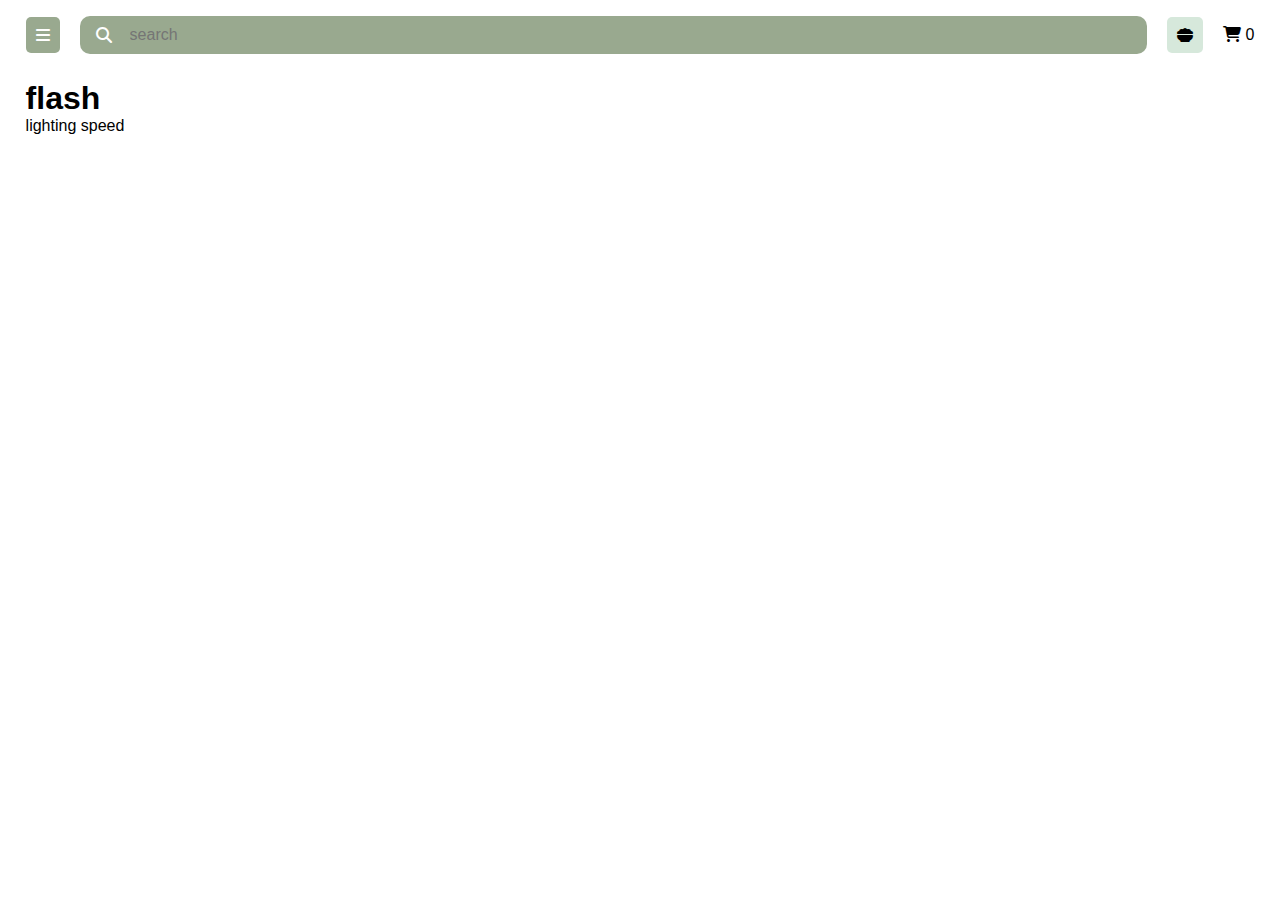
==== website/front(cart).html @ 8ad41012 "Add files via upload" ====
<!DOCTYPE html>
<html lang="en">
    <head>
    <meta charset="UTF-8" />
    <meta name="viewport" content="width=device-width, initial-scale=1.0" />
    <title>Quick Bite Fast Food By Code Info</title>
    <link rel="stylesheet" href="eg.css" />
        <!-- font awesome icons cdn link -->
        <link
        rel="stylesheet"
        href="https://cdnjs.cloudflare.com/ajax/libs/font-awesome/6.4.2/css/all.min.css"
        />
    </head>
    <body>
        <header class="header"> <nav class="header--menu">
            <div class="burger--icon">
            <i class="fa-solid fa-bars"></i>
            </div>

        <div class="search--box">
        <i class="fa-solid fa-magnifying-glass"></i>
        <input type="text" placeholder="search"/>
        </div>
        <div class="menu--icons">
            <i class ="fa-solid fa-bowl-food"></i>
        </div>
            <div class="cart--icons">
            <i class="fa-solid fa-cart-shopping"></i>
            <span>0</span>
            </div>
        </div>
            
            </nav>
        </nav>
        </header>
        <!-- cover section -->
<section class="cover">
    <div class="cover-overlay">
        <h1>flash</h1>
        <span class="slogan">lighting speed
        </span>
    </div>
</section>


    </body>
    </html>
---- website/eg.css ----
:root {
    --primary-color: #99a98f;
    --decent-color: #d6e8db;
    --accent-color: #fff;
    --secondary-color: rgb(9, 189, 9);
    --font-family: 'Poppins', sans-serif;
    --text-color: gray;
}

* {
    margin: 0;
    padding: 0;
    border: none;
    outline: none;
    text-decoration: none;
    box-sizing: border-box;
    font-family: var(--font-family);
}

body {
    background: #fff;
    padding: 0 2%;
}

.header {
    padding: 1rem 0;
}

.header--menu {
    display: flex;
    justify-content: space-between;
    align-items: center;
    gap: 20px;
}

.burger--icon i {
    padding: 10px;
    background-color: var(--primary-color);
    color: var(--accent-color);
    border-radius: 5px;
    cursor: pointer;
}

.search--box {
    background-color: var(--primary-color);
    border-radius: 10px;
    flex: 1;
    display: flex;
    align-items: center;
    padding: 0 1rem;
}

.search--box i {
    color: var(--accent-color);
    font-size: 1rem;
    margin-right: 0.5rem;
}

.search--box input {
    background: transparent;
    padding: 10px;
    width: 100%;
    border: none;
    color: var(--accent-color);
    font-size: 1rem;
}

.menu--icons {
    display: flex;
    align-items: center;
    gap: 10px;
    padding: 10px;
    border-radius: 5px;
    cursor: pointer;
    background: var(--decent-color);
}

.menu--icons:hover {
    background: var(--primary-color);
}
fa-cart-shopping {
    background: transparent !important;
        border: 1px solid var(--primary-color);
        color: var(--primary-color);
    }
        .cart--icon {   
        position: relative;
        }
        .cart--icon span{
            background: var(--secondary-color);
            color: var(--accent-color);
            border-radius: 50%;    
            width: 15px;
            height: 15px;
            font-size: 9px;
            display: flex;
            align-items: center;
            justify-content: center;
            font-weight: 600;
            position: absolute;
            right: -5px;
            top: -5px;
        }
        .cover {
            background-image: url('./image/cover.jpg');
            background-size: cover;
            height: 25vh;
            background-position: center;
            border-radius: 10px;
            margin-top: 10px;
        } 
    .cover--overlay{
            
        background:rgba(0, 0, 0, 0.6);
        height: 100%;
        color: var(--accent-color);
        display: flex;
        align-items: center;
        flex-direction: column;        
        justify-content: center;
        border-radius: 10px;
        }
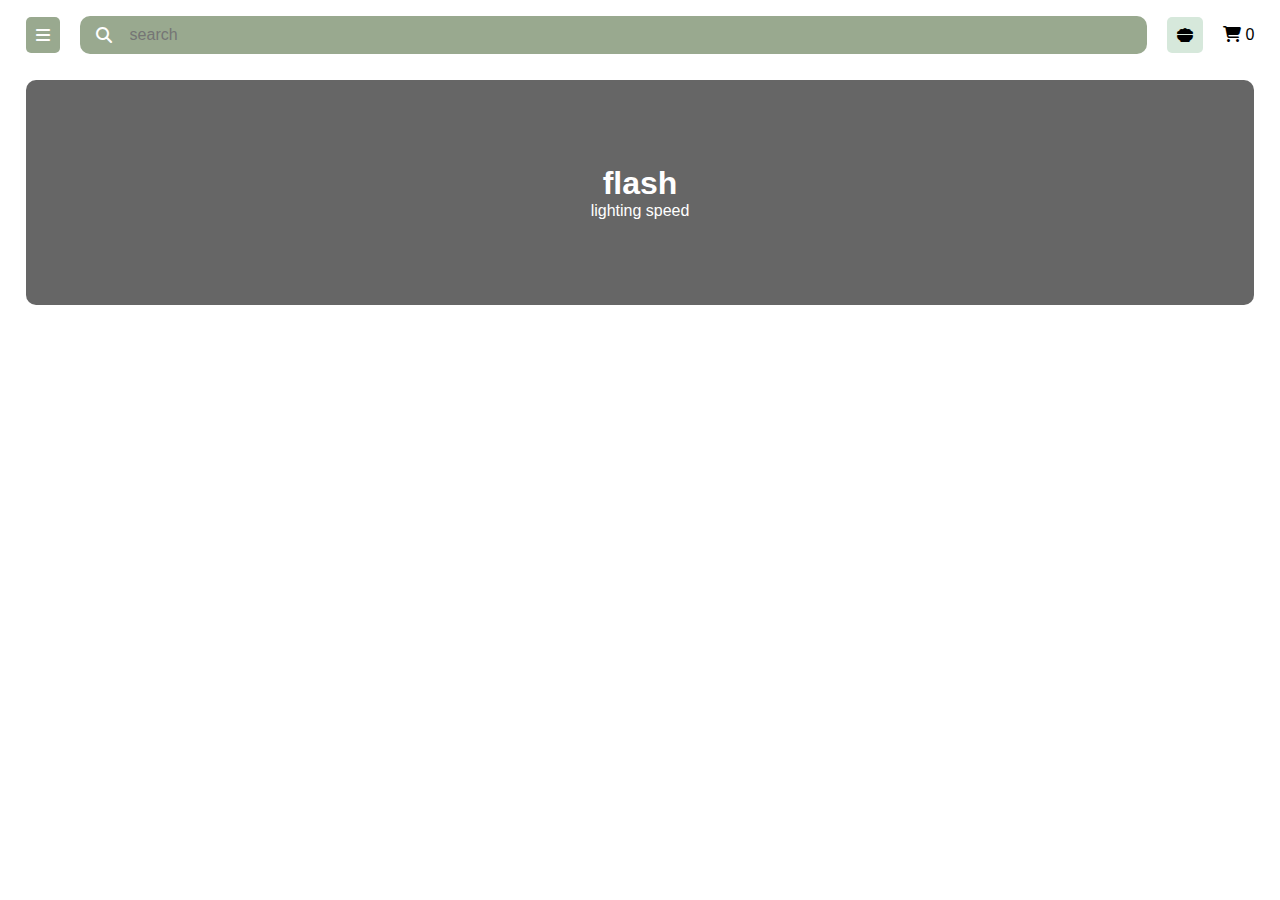
==== commit 71a97488: "Add files via upload" ====
--- a/website/front(cart).html
+++ b/website/front(cart).html
@@ -35,7 +35,7 @@
         </header>
         <!-- cover section -->
 <section class="cover">
-    <div class="cover-overlay">
+    <div class="cover--overlay">
         <h1>flash</h1>
         <span class="slogan">lighting speed
         </span>
--- a/website/eg.css
+++ b/website/eg.css
@@ -83,10 +83,10 @@
         border: 1px solid var(--primary-color);
         color: var(--primary-color);
     }
-        .cart--icon {   
+        .cart-icon {   
         position: relative;
         }
-        .cart--icon span{
+        .cart-icon span{
             background: var(--secondary-color);
             color: var(--accent-color);
             border-radius: 50%;    
@@ -120,5 +120,8 @@
         justify-content: center;
         border-radius: 10px;
         }
+
+
+        
            
            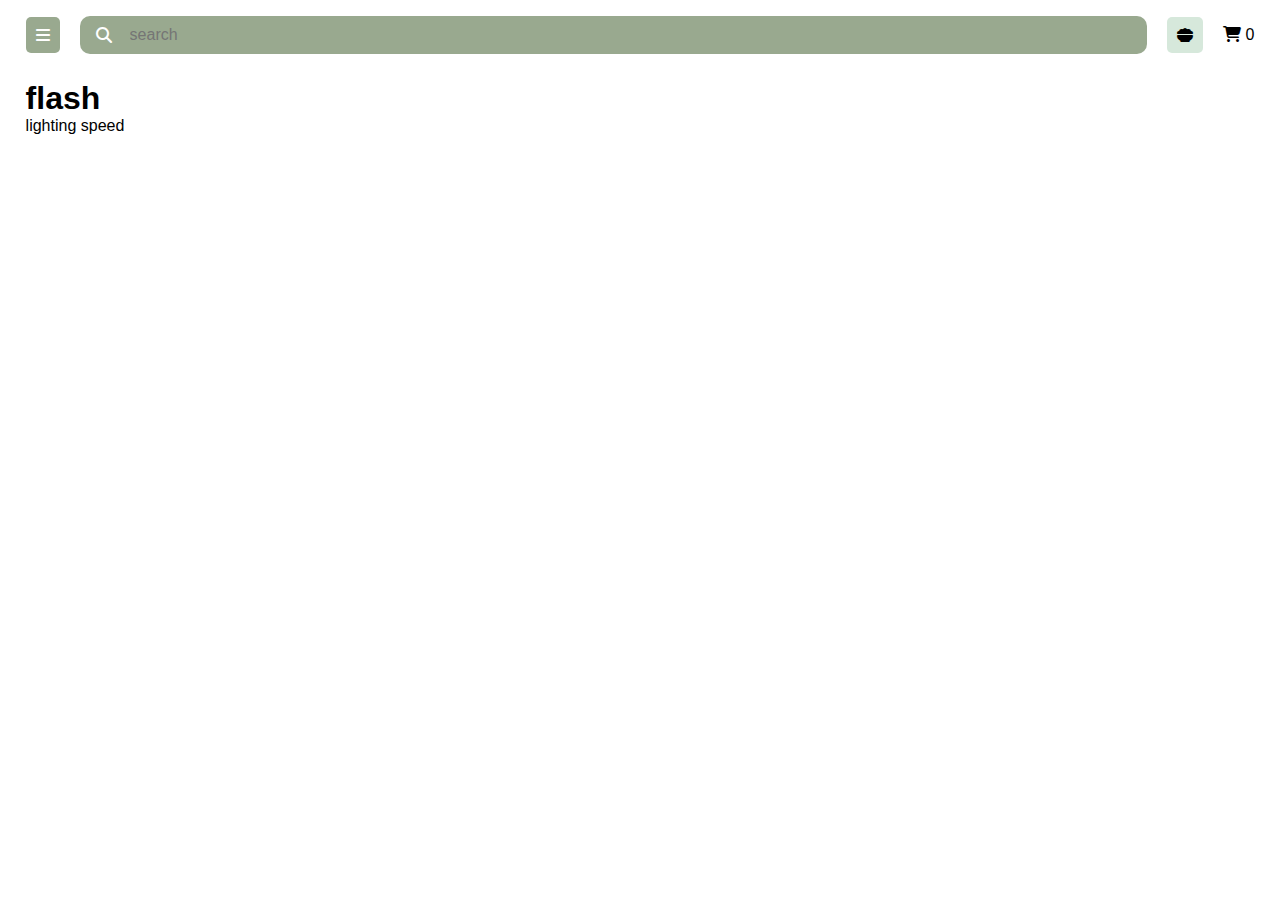
==== commit 9ce32297: "Add files via upload" ====
--- a/website/front(cart).html
+++ b/website/front(cart).html
@@ -35,7 +35,7 @@
         </header>
         <!-- cover section -->
 <section class="cover">
-    <div class="cover--overlay">
+    <div class="cover-overlay">
         <h1>flash</h1>
         <span class="slogan">lighting speed
         </span>
--- a/website/eg.css
+++ b/website/eg.css
@@ -83,10 +83,10 @@
         border: 1px solid var(--primary-color);
         color: var(--primary-color);
     }
-        .cart-icon {   
+        .cart--icon {   
         position: relative;
         }
-        .cart-icon span{
+        .cart--icon span{
             background: var(--secondary-color);
             color: var(--accent-color);
             border-radius: 50%;    
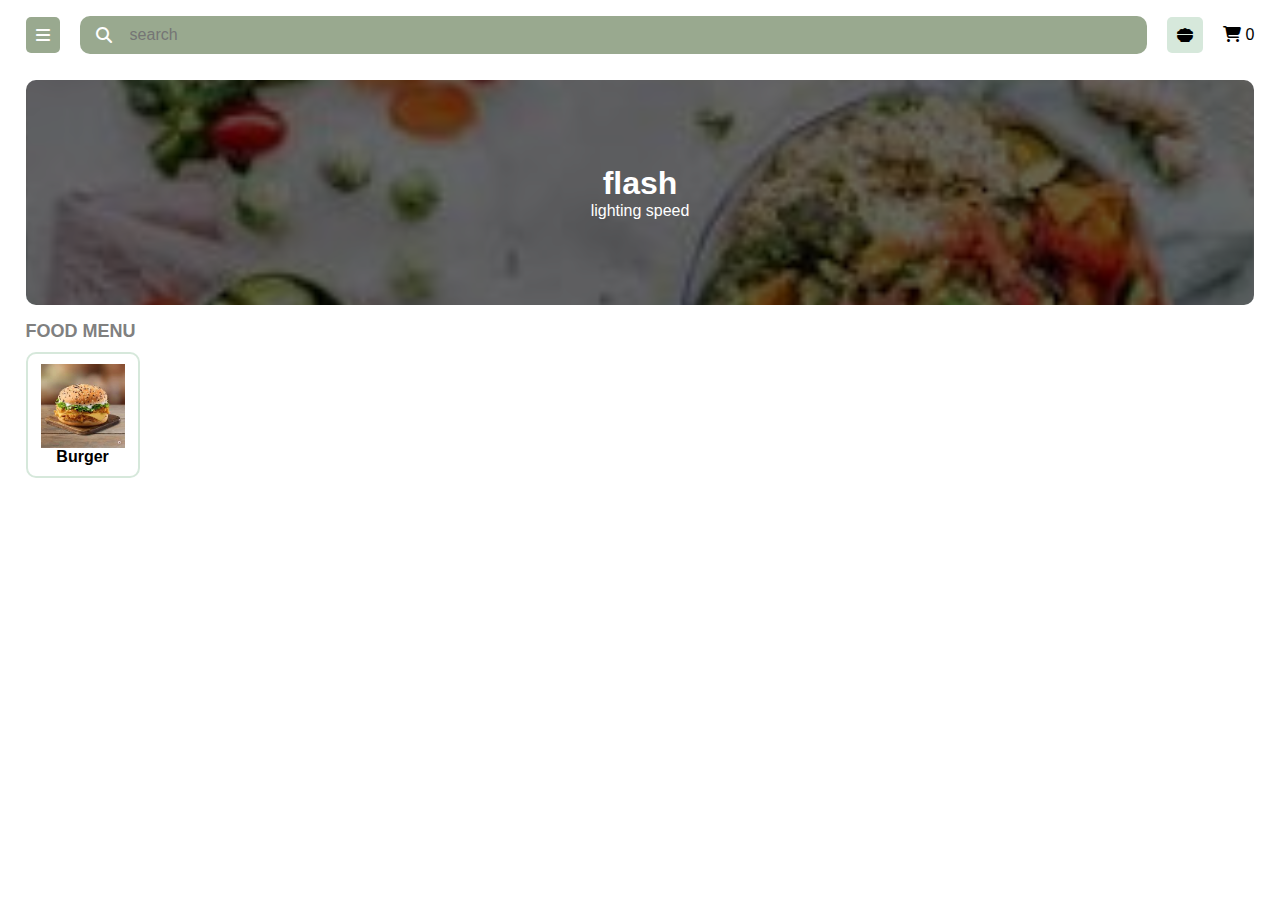
==== commit c46fb6f6: "Add files via upload" ====
--- a/website/front(cart).html
+++ b/website/front(cart).html
@@ -4,7 +4,7 @@
     <meta charset="UTF-8" />
     <meta name="viewport" content="width=device-width, initial-scale=1.0" />
     <title>Quick Bite Fast Food By Code Info</title>
-    <link rel="stylesheet" href="eg.css" />
+    <link rel="stylesheet" href="cart.css" />
         <!-- font awesome icons cdn link -->
         <link
         rel="stylesheet"
@@ -41,7 +41,15 @@
         </span>
     </div>
 </section>
-
+<main>
+    <h2 class="section-heading">food menu</h2>
+    <div class="menu--list">
+        <div class="menu--item">
+            <img src="[data-uri]"alt="" />
+        <h4>Burger</h4>
+        </div> 
+    </div>
+</main>
 
     </body>
     </html>--- a/website/cart.css
+++ b/website/cart.css
@@ -0,0 +1,151 @@
+:root {
+    --primary-color: #99a98f;
+    --decent-color: #d6e8db;
+    --accent-color: #fff;
+    --secondary-color: rgb(9, 189, 9);
+    --font-family: 'Poppins', sans-serif;
+    --text-color: gray;
+}
+
+* {
+    margin: 0;
+    padding: 0;
+    border: none;
+    outline: none;
+    text-decoration: none;
+    box-sizing: border-box;
+    font-family: var(--font-family);
+}
+
+body {
+    background: #fff;
+    padding: 0 2%;
+}
+
+.header {
+    padding: 1rem 0;
+}
+
+.header--menu {
+    display: flex;
+    justify-content: space-between;
+    align-items: center;
+    gap: 20px;
+}
+
+.burger--icon i {
+    padding: 10px;
+    background-color: var(--primary-color);
+    color: var(--accent-color);
+    border-radius: 5px;
+    cursor: pointer;
+}
+
+.search--box {
+    background-color: var(--primary-color);
+    border-radius: 10px;
+    flex: 1;
+    display: flex;
+    align-items: center;
+    padding: 0 1rem;
+}
+
+.search--box i {
+    color: var(--accent-color);
+    font-size: 1rem;
+    margin-right: 0.5rem;
+}
+
+.search--box input {
+    background: transparent;
+    padding: 10px;
+    width: 100%;
+    border: none;
+    color: var(--accent-color);
+    font-size: 1rem;
+}
+
+.menu--icons {
+    display: flex;
+    align-items: center;
+    gap: 10px;
+    padding: 10px;
+    border-radius: 5px;
+    cursor: pointer;
+    background: var(--decent-color);
+}
+
+.menu--icons:hover {
+    background: var(--primary-color);
+}
+fa-cart-shopping {
+    background: transparent !important;
+        border: 1px solid var(--primary-color);
+        color: var(--primary-color);
+    }
+        .cart--icon {   
+        position: relative;
+        }
+        .cart--icon span{
+            background: var(--secondary-color);
+            color: var(--accent-color);
+            border-radius: 50%;    
+            width: 15px;
+            height: 15px;
+            font-size: 9px;
+            display: flex;
+            align-items: center;
+            justify-content: center;
+            font-weight: 600;
+            position: absolute;
+            right: -5px;
+            top: -5px;
+        }
+        .cover {
+            background-image: url('[data-uri]');
+            background-size: cover;
+            height: 25vh;
+            background-position: center;
+            border-radius: 10px;
+            margin-top: 10px;
+        } 
+    .cover-overlay{
+            
+        background:rgba(0, 0, 0, 0.6);
+        height: 100%;
+        color: var(--accent-color);
+        display: flex;
+        align-items: center;
+        flex-direction: column;        
+        justify-content: center;
+        border-radius: 10px;
+        }
+        .section-heading { 
+            font-size: 18px;
+            text-transform: uppercase;
+            margin: 1rem 0 10px 0;
+            color: var(--text-color);
+            }
+            /* menu list */
+            .menu--list {
+            display: flex;
+            gap: 12px;
+            flex-wrap: wrap;
+            }
+            .menu--item
+            {
+            width: 114px;
+            display: flex;
+            align-items: center;
+            flex-direction: column;   
+            border: 2px solid var(--decent-color);
+            padding: 10px 13px;
+            border-radius: 10px;
+            }
+            .menu--item img{
+                width:100%;
+            }
+
+        
+           
+           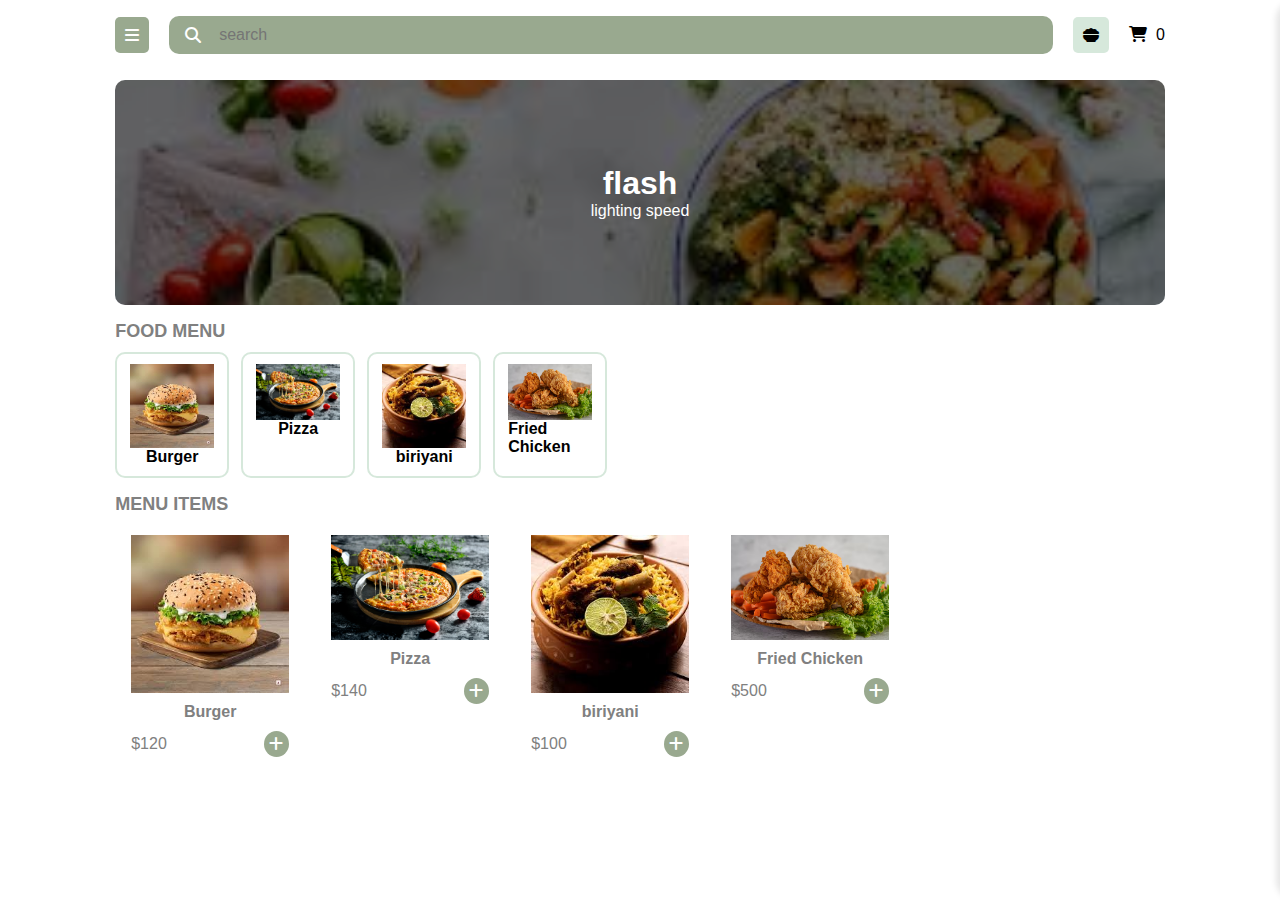
==== commit 3b7f1501: "Add files via upload" ====
--- a/website/front(cart).html
+++ b/website/front(cart).html
@@ -26,6 +26,7 @@
         </div>
             <div class="cart--icons">
             <i class="fa-solid fa-cart-shopping"></i>
+            <input type="button"/>
             <span>0</span>
             </div>
         </div>
@@ -45,11 +46,74 @@
     <h2 class="section-heading">food menu</h2>
     <div class="menu--list">
         <div class="menu--item">
-            <img src="[data-uri]"alt="" />
+            <img src="image.jpg"alt="  " />
         <h4>Burger</h4>
+        </div>
+        <div class="menu--item">
+            <img src="pizza.jpg"alt=" "   />
+        <h4>Pizza</h4>
         </div> 
+        <div class="menu--item">
+            <img src="biriyani.jpg"alt="" />
+        <h4>biriyani</h4>
+        </div> 
+        <div class="menu--item">
+            <img src="kfc.jpg"alt="" />
+        <h4>Fried Chicken</h4>
+        </div>
     </div>
-</main>
-
+    <h2 class="section-heading">Menu Items</h2>
+        <div class="card--list">
+        <div class="card">
+        <img src="image.jpg" alt="" />
+        <h4 class="card--title">Burger</h4>
+        <div class="card--price">
+        <div class="price">$120</div>
+        <i class="fa-solid fa-plus add-to-cart"></i>
+        </div>
+        </div>
+        <div class="card">
+            <img src="pizza.jpg" alt="" />
+            <h4 class="card--title">Pizza</h4>
+            <div class="card--price">
+            <div class="price">$140</div>
+            <i class="fa-solid fa-plus add-to-cart"></i>
+            </div>
+            </div>
+            <div class="card">
+                <img src="biriyani.jpg" alt="" />
+                <h4 class="card--title">biriyani</h4>
+                <div class="card--price">
+                <div class="price">$100</div>
+                <i class="fa-solid fa-plus add-to-cart"></i>
+                </div>
+                </div>
+                <div class="card">
+                    <img src="kfc.jpg" alt="" />
+                    <h4 class="card--title">Fried Chicken</h4>
+                    <div class="card--price">
+                    <div class="price">$500</div>
+                    <i class="fa-solid fa-plus add-to-cart"></i>
+                    </div>
+                    </div>
+            </div>
+            <div class="sidebar" id="sidebar">
+                <div class="sidebar-close">
+                <i class="fa-solid fa-close"></i>
+                <div class="cart-menu">
+                <h3>My Cart</h3>
+                <div class="cart-tems"> </div>
+                </div>
+                <div class="sidebar--footer">
+                <div class="total--amount">
+                <h5>Total</h5>
+                <div class="cart-total">$0.00</div>
+                </div>
+                <button class="checkout-btn">Checkout</button>
+                </div>
+                </div>
+            </div>
+        </main>
+<script src="./cart.js"></script>
     </body>
     </html>--- a/website/cart.css
+++ b/website/cart.css
@@ -19,7 +19,7 @@
 
 body {
     background: #fff;
-    padding: 0 2%;
+    padding: 0 9%;
 }
 
 .header {
@@ -102,7 +102,7 @@
             top: -5px;
         }
         .cover {
-            background-image: url('[data-uri]');
+            background-image: url('bg.jpg');         
             background-size: cover;
             height: 25vh;
             background-position: center;
@@ -145,7 +145,114 @@
             .menu--item img{
                 width:100%;
             }
-
-        
-           
-           +            .card--list {
+                display: flex;    
+                gap: 10px;
+                flex-wrap: wrap;
+                margin-bottom: 2rem;
+                }
+                .card {
+                width: 190px;
+                display: flex;
+                align-items: center;
+                flex-direction: column;
+                gap: 10px;
+                padding: 10px 1rem;
+                border-radius: 10px;
+                background: var(--accent-color);
+                box-shadow: 0px 10px 15px 3px rgba (0, 0, 0, 0.1);
+                text-align: center;
+                color: var(--text-color);
+                }
+                .card img {
+                width: 100%;
+                }
+                .card--price {
+                display: flex;
+                align-items: center;
+                width: 100%;
+                justify-content: space-between;
+                }
+                .card--price.price {
+                color: var(--primary-color);
+                font-weight: 600;
+                }
+                .add-to-cart{
+                    background: var(--primary-color);
+                    color: var(--accent-color);
+                    border-radius: 50%;
+                    padding: 5px;
+                    cursor: pointer;
+                }
+                .add-to-cart:hover{
+                    color: var(--accent-color);
+                    box-shadow: rgb(0 0 0 / 30%)0px 4px 4px, rgb(231, 236, 236)0px 0px 0px 3px;
+                }
+                .sidebar {
+                    width: 300px;
+                    height: 100%;
+                    position: fixed;
+                    top: 0;
+                    /* right: 0; */
+                    right: -300px;
+                    background-color: var(--accent-color);
+                    box-shadow: -4px 0 6px rgba(0, 0, 0, 0.1);
+                    transition: right 0.3s ease-in-out;
+                    z-index: 1000;
+                    padding: 20px;
+                    border-top-left-radius: 20px;
+                    border-bottom-left-radius: 20px;
+                }
+                .sidebar.open{
+                right: 0;
+                }
+                .sidebar-close{
+                    position: absolute;
+                    left: 20px;
+                    top: 10px;
+                    cursor: pointer;
+                }
+                .cart-tems{
+                    display: flex;
+                    flex-direction: column;
+                    gap: 10px;
+                margin-top: 1rem;
+                }
+                .individual-cart-item{
+                    display: flex;
+                    justify-content: space-between;
+                    padding: 10px 5px ;
+                    border-radius: 5px;
+                    color: var(--text-color);
+                    border: 1px solid var(--decent-color);
+                }
+                .cart-item-price{
+                    color: var(--primary-color);
+                }
+                .sidebar--footer{
+                    position: absolute;
+                    bottom: -450%;
+                    width: 88%
+                }
+                .total--amount{
+                    display: flex;
+                    align-items: center;
+                    justify-content: space-between;
+                    border: 2px solid var(--decent-color);
+                    border-radius:5%;
+                    padding: 15px 120px;
+                }
+                .cart-total{
+                    font-size: 16px;
+                    color: var(--primary-color);
+                    font-weight: 500;
+                }
+                .checkout-btn{
+                    width: 100%;
+                    margin-top: 2rem;
+                    background:var(--secondary-color) ;
+                    color: var(--accent-color);
+                    border-radius: 50px;
+                    cursor: pointer;
+                    padding: 10px 130px;
+                }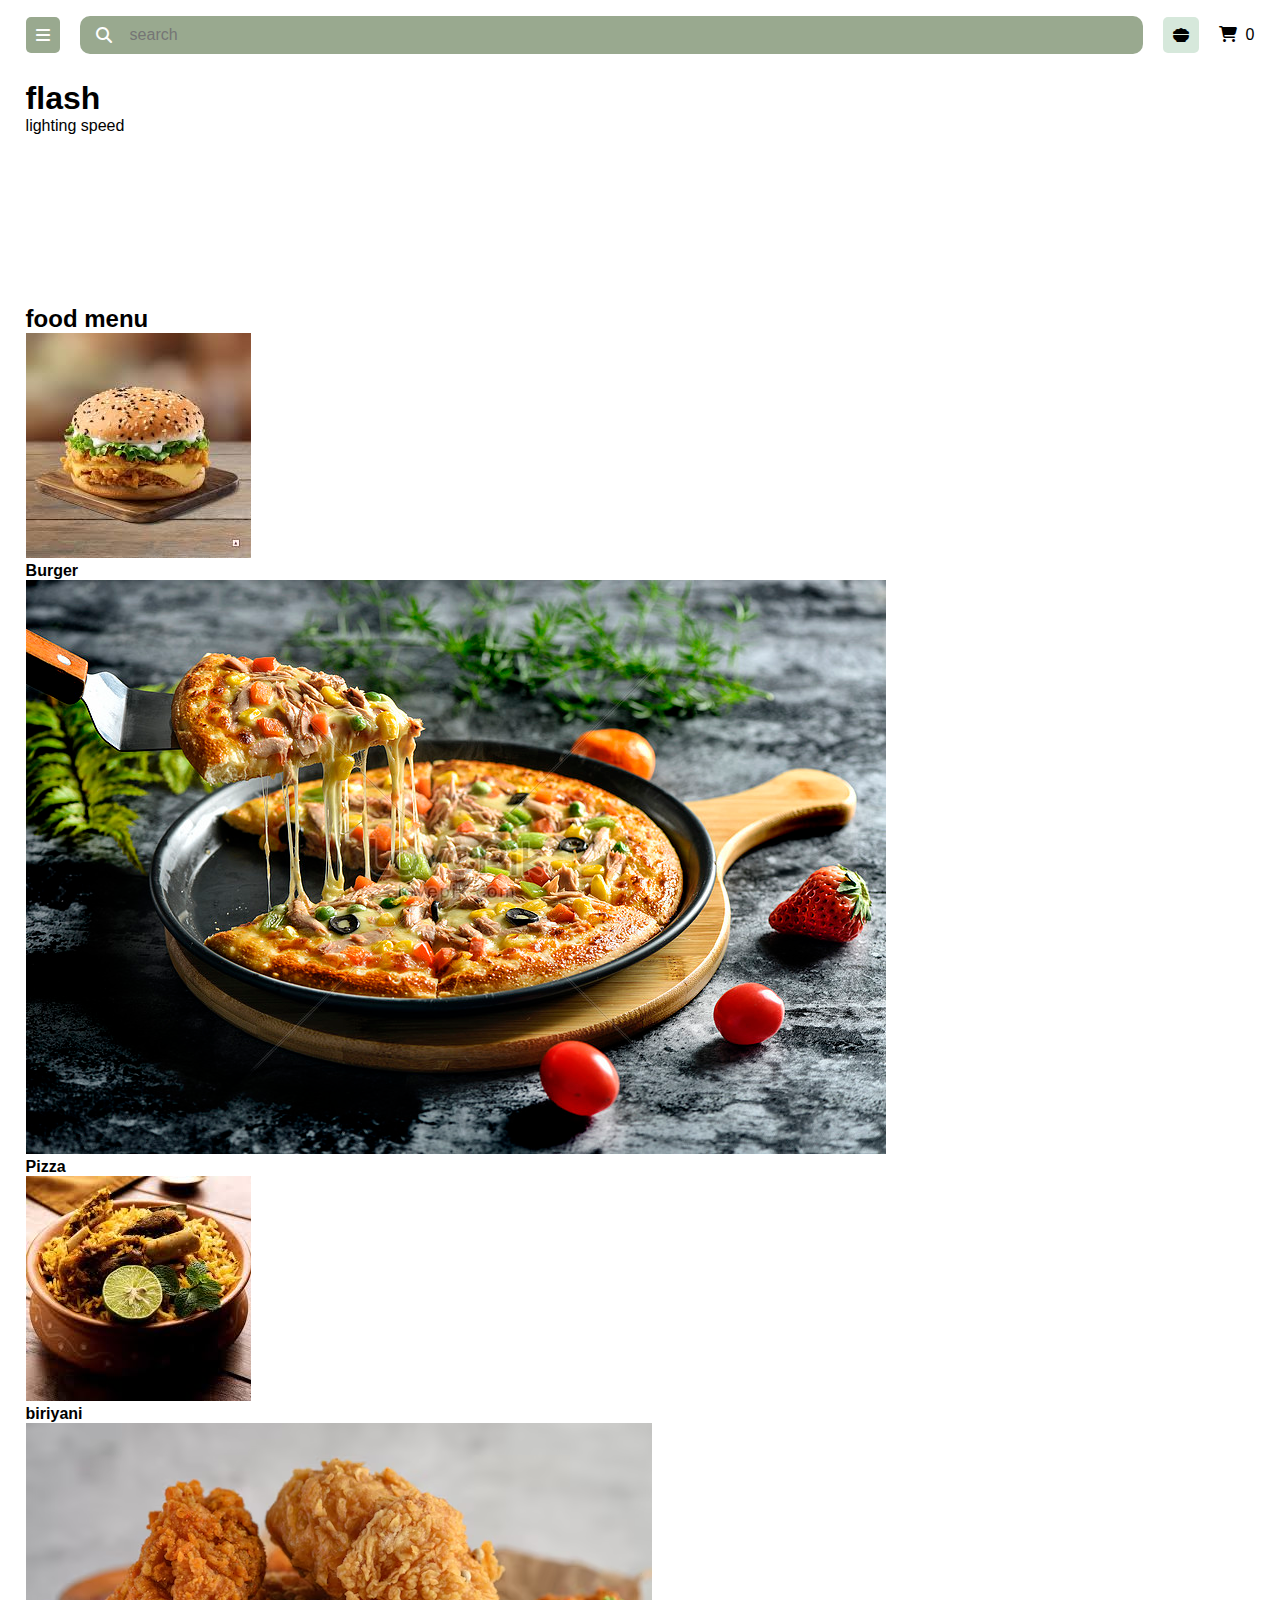
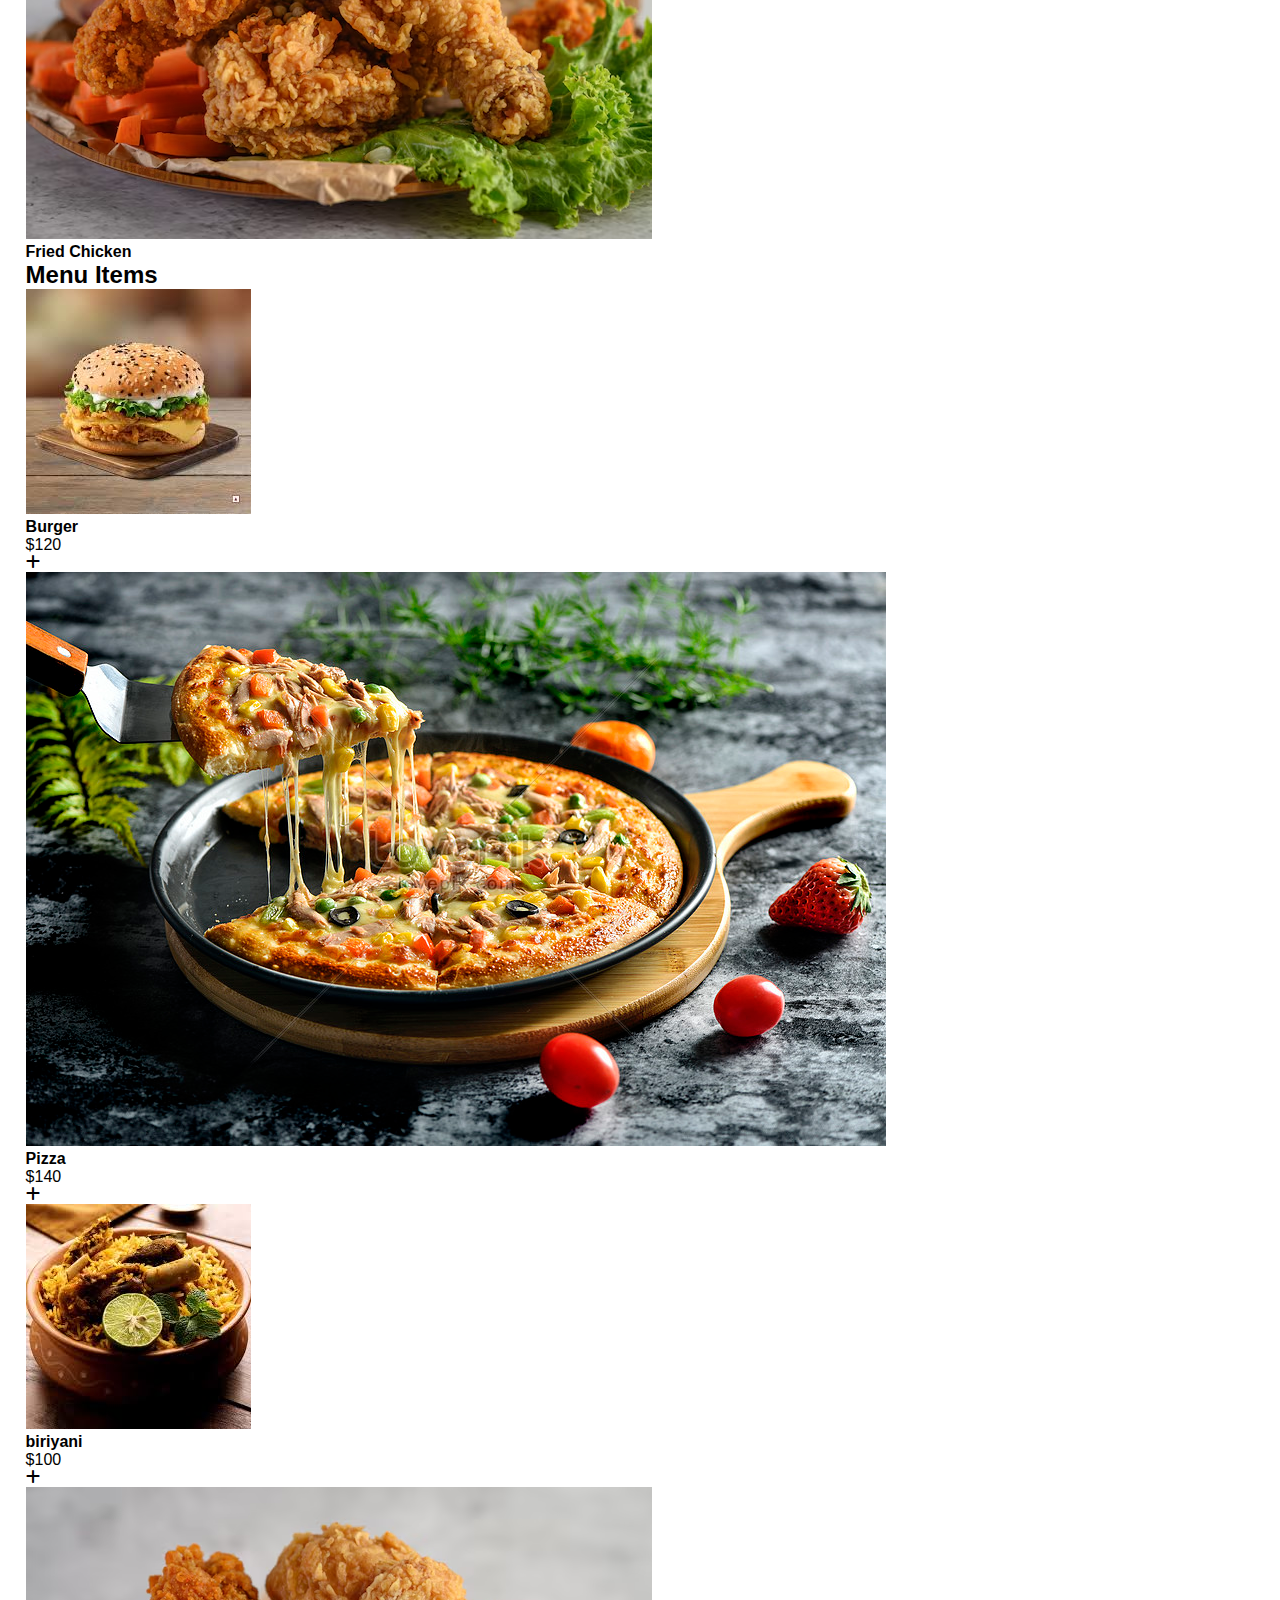
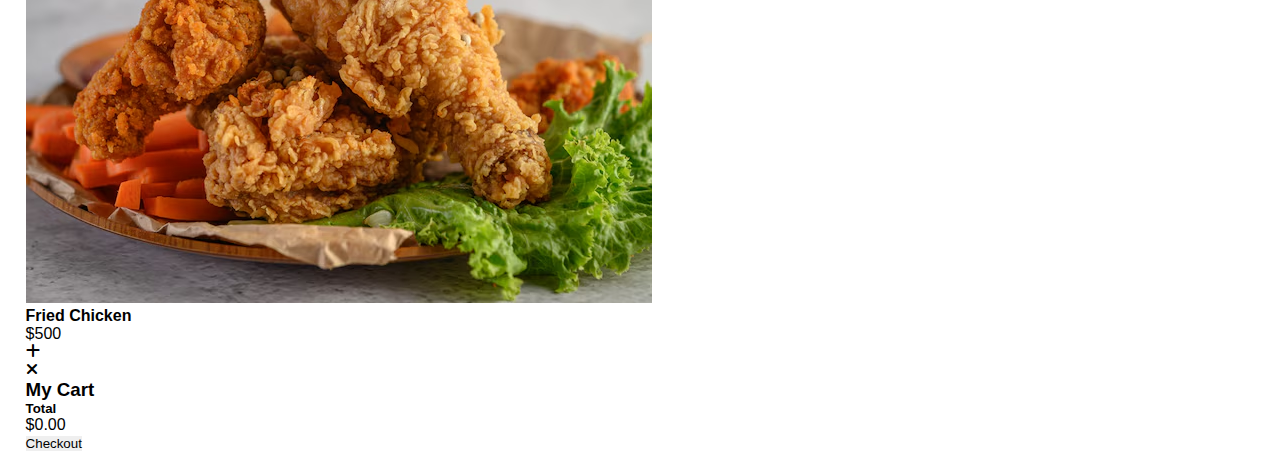
==== commit 538e595c: "Add files via upload" ====
--- a/website/front(cart).html
+++ b/website/front(cart).html
@@ -4,7 +4,7 @@
     <meta charset="UTF-8" />
     <meta name="viewport" content="width=device-width, initial-scale=1.0" />
     <title>Quick Bite Fast Food By Code Info</title>
-    <link rel="stylesheet" href="cart.css" />
+    <link rel="stylesheet" href="eg.css" />
         <!-- font awesome icons cdn link -->
         <link
         rel="stylesheet"
--- a/website/eg.css
+++ b/website/eg.css
@@ -0,0 +1,127 @@
+:root {
+    --primary-color: #99a98f;
+    --decent-color: #d6e8db;
+    --accent-color: #fff;
+    --secondary-color: rgb(9, 189, 9);
+    --font-family: 'Poppins', sans-serif;
+    --text-color: gray;
+}
+
+* {
+    margin: 0;
+    padding: 0;
+    border: none;
+    outline: none;
+    text-decoration: none;
+    box-sizing: border-box;
+    font-family: var(--font-family);
+}
+
+body {
+    background: #fff;
+    padding: 0 2%;
+}
+
+.header {
+    padding: 1rem 0;
+}
+
+.header--menu {
+    display: flex;
+    justify-content: space-between;
+    align-items: center;
+    gap: 20px;
+}
+
+.burger--icon i {
+    padding: 10px;
+    background-color: var(--primary-color);
+    color: var(--accent-color);
+    border-radius: 5px;
+    cursor: pointer;
+}
+
+.search--box {
+    background-color: var(--primary-color);
+    border-radius: 10px;
+    flex: 1;
+    display: flex;
+    align-items: center;
+    padding: 0 1rem;
+}
+
+.search--box i {
+    color: var(--accent-color);
+    font-size: 1rem;
+    margin-right: 0.5rem;
+}
+
+.search--box input {
+    background: transparent;
+    padding: 10px;
+    width: 100%;
+    border: none;
+    color: var(--accent-color);
+    font-size: 1rem;
+}
+
+.menu--icons {
+    display: flex;
+    align-items: center;
+    gap: 10px;
+    padding: 10px;
+    border-radius: 5px;
+    cursor: pointer;
+    background: var(--decent-color);
+}
+
+.menu--icons:hover {
+    background: var(--primary-color);
+}
+fa-cart-shopping {
+    background: transparent !important;
+        border: 1px solid var(--primary-color);
+        color: var(--primary-color);
+    }
+        .cart--icon {   
+        position: relative;
+        }
+        .cart--icon span{
+            background: var(--secondary-color);
+            color: var(--accent-color);
+            border-radius: 50%;    
+            width: 15px;
+            height: 15px;
+            font-size: 9px;
+            display: flex;
+            align-items: center;
+            justify-content: center;
+            font-weight: 600;
+            position: absolute;
+            right: -5px;
+            top: -5px;
+        }
+        .cover {
+            background-image: url('./image/cover.jpg');
+            background-size: cover;
+            height: 25vh;
+            background-position: center;
+            border-radius: 10px;
+            margin-top: 10px;
+        } 
+    .cover--overlay{
+            
+        background:rgba(0, 0, 0, 0.6);
+        height: 100%;
+        color: var(--accent-color);
+        display: flex;
+        align-items: center;
+        flex-direction: column;        
+        justify-content: center;
+        border-radius: 10px;
+        }
+
+
+        
+           
+           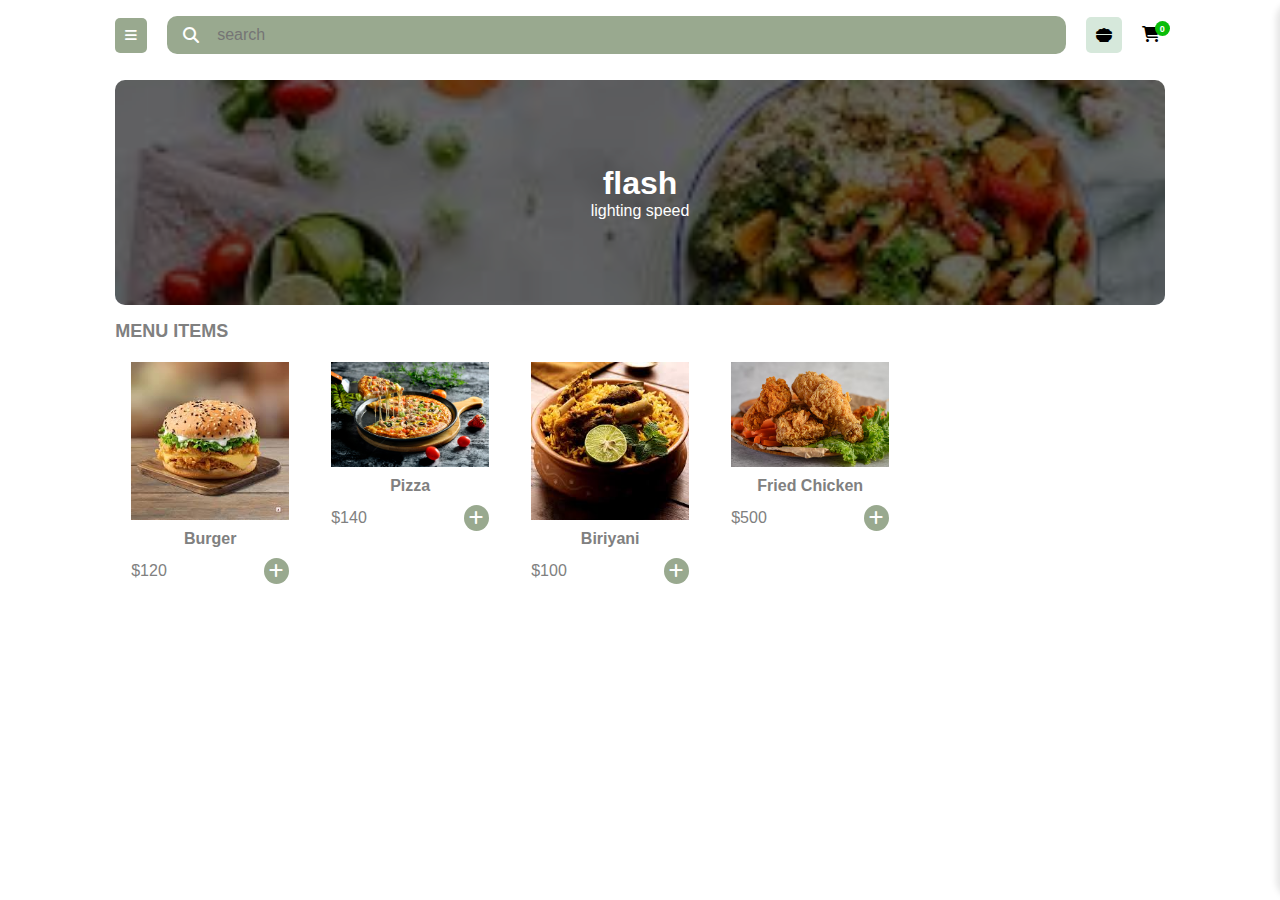
==== commit 4e6d6693: "Add files via upload" ====
--- a/website/front(cart).html
+++ b/website/front(cart).html
@@ -1,119 +1,124 @@
 <!DOCTYPE html>
 <html lang="en">
-    <head>
+<head>
     <meta charset="UTF-8" />
     <meta name="viewport" content="width=device-width, initial-scale=1.0" />
     <title>Quick Bite Fast Food By Code Info</title>
-    <link rel="stylesheet" href="eg.css" />
-        <!-- font awesome icons cdn link -->
-        <link
-        rel="stylesheet"
-        href="https://cdnjs.cloudflare.com/ajax/libs/font-awesome/6.4.2/css/all.min.css"
-        />
-    </head>
-    <body>
-        <header class="header"> <nav class="header--menu">
+    <link rel="stylesheet" href="cart.css" />
+    
+    <link rel="stylesheet" href="https://cdnjs.cloudflare.com/ajax/libs/font-awesome/6.4.2/css/all.min.css" />
+</head>
+<body>
+    <header class="header">
+        <nav class="header--menu">
             <div class="burger--icon">
-            <i class="fa-solid fa-bars"></i>
+                <button><i class="fa-solid fa-bars"></i></button>
+                <div class="burger-menu">
+                    <a href="hello.html">Sign up/Login</a>
+                    <a href="#">Your Orders</a>
+                    <a href="#">Add Coupon</a>
+                </div>
             </div>
 
-        <div class="search--box">
-        <i class="fa-solid fa-magnifying-glass"></i>
-        <input type="text" placeholder="search"/>
+            <div class="search--box">
+                <i class="fa-solid fa-magnifying-glass"></i>
+                <input type="text" placeholder="search"/>
+            </div>
+            <div class="menu--icons">
+                <i class="fa-solid fa-bowl-food"></i>
+            </div>
+            <div class="cart--icons">
+                <i class="fa-solid fa-cart-shopping"></i>
+                <input type="button"/>
+                <span>0</span>
+            </div>
+        </nav>
+    </header>
+
+   
+    <section class="cover">
+        <div class="cover-overlay">
+            <h1>flash</h1>
+            <span class="slogan">lighting speed</span>
         </div>
-        <div class="menu--icons">
-            <i class ="fa-solid fa-bowl-food"></i>
-        </div>
-            <div class="cart--icons">
-            <i class="fa-solid fa-cart-shopping"></i>
-            <input type="button"/>
-            <span>0</span>
+    </section>
+
+    <main>
+        <!-- <h2 class="section-heading">food menu</h2>
+        <div class="menu--list">
+            <div class="menu--item">
+                <img src="image.jpg" alt="Burger" />
+                <h4>Burger</h4>
+            </div>
+            <div class="menu--item">
+                <img src="pizza.jpg" alt="Pizza" />
+                <h4>Pizza</h4>
+            </div>
+            <div class="menu--item">
+                <img src="biriyani.jpg" alt="Biriyani" />
+                <h4>Biriyani</h4>
+            </div>
+            <div class="menu--item">
+                <img src="kfc.jpg" alt="Fried Chicken" />
+                <h4>Fried Chicken</h4>
+            </div> 
+        </div>-->
+        <h2 class="section-heading">Menu Items</h2>
+        <div class="card--list">
+            <div class="card">
+                <img src="image.jpg" alt="Burger" />
+                <h4 class="card--title">Burger</h4>
+                <div class="card--price">
+                    <div class="price">$120</div>
+                    <i class="fa-solid fa-plus add-to-cart"></i>
+                </div>
+            </div>
+            <div class="card">
+                <img src="pizza.jpg" alt="Pizza" />
+                <h4 class="card--title">Pizza</h4>
+                <div class="card--price">
+                    <div class="price">$140</div>
+                    <i class="fa-solid fa-plus add-to-cart"></i>
+                </div>
+            </div>
+            <div class="card">
+                <img src="biriyani.jpg" alt="Biriyani" />
+                <h4 class="card--title">Biriyani</h4>
+                <div class="card--price">
+                    <div class="price">$100</div>
+                    <i class="fa-solid fa-plus add-to-cart"></i>
+                </div>
+            </div>
+            <div class="card">
+                <img src="kfc.jpg" alt="Fried Chicken" />
+                <h4 class="card--title">Fried Chicken</h4>
+                <div class="card--price">
+                    <div class="price">$500</div>
+                    <i class="fa-solid fa-plus add-to-cart"></i>
+                </div>
             </div>
         </div>
-            
-            </nav>
-        </nav>
-        </header>
-        <!-- cover section -->
-<section class="cover">
-    <div class="cover-overlay">
-        <h1>flash</h1>
-        <span class="slogan">lighting speed
-        </span>
-    </div>
-</section>
-<main>
-    <h2 class="section-heading">food menu</h2>
-    <div class="menu--list">
-        <div class="menu--item">
-            <img src="image.jpg"alt="  " />
-        <h4>Burger</h4>
-        </div>
-        <div class="menu--item">
-            <img src="pizza.jpg"alt=" "   />
-        <h4>Pizza</h4>
-        </div> 
-        <div class="menu--item">
-            <img src="biriyani.jpg"alt="" />
-        <h4>biriyani</h4>
-        </div> 
-        <div class="menu--item">
-            <img src="kfc.jpg"alt="" />
-        <h4>Fried Chicken</h4>
-        </div>
-    </div>
-    <h2 class="section-heading">Menu Items</h2>
-        <div class="card--list">
-        <div class="card">
-        <img src="image.jpg" alt="" />
-        <h4 class="card--title">Burger</h4>
-        <div class="card--price">
-        <div class="price">$120</div>
-        <i class="fa-solid fa-plus add-to-cart"></i>
-        </div>
-        </div>
-        <div class="card">
-            <img src="pizza.jpg" alt="" />
-            <h4 class="card--title">Pizza</h4>
-            <div class="card--price">
-            <div class="price">$140</div>
-            <i class="fa-solid fa-plus add-to-cart"></i>
-            </div>
-            </div>
-            <div class="card">
-                <img src="biriyani.jpg" alt="" />
-                <h4 class="card--title">biriyani</h4>
-                <div class="card--price">
-                <div class="price">$100</div>
-                <i class="fa-solid fa-plus add-to-cart"></i>
-                </div>
-                </div>
-                <div class="card">
-                    <img src="kfc.jpg" alt="" />
-                    <h4 class="card--title">Fried Chicken</h4>
-                    <div class="card--price">
-                    <div class="price">$500</div>
-                    <i class="fa-solid fa-plus add-to-cart"></i>
-                    </div>
-                    </div>
-            </div>
+
+        <div class="Test">
             <div class="sidebar" id="sidebar">
                 <div class="sidebar-close">
-                <i class="fa-solid fa-close"></i>
+                    <i class="fa-solid fa-close"></i>
+                </div>
                 <div class="cart-menu">
-                <h3>My Cart</h3>
-                <div class="cart-tems"> </div>
+                    <h3>My Cart</h3>
+                    <div class="cart-tems"></div>
                 </div>
                 <div class="sidebar--footer">
-                <div class="total--amount">
-                <h5>Total</h5>
-                <div class="cart-total">$0.00</div>
-                </div>
-                <button class="checkout-btn">Checkout</button>
-                </div>
+                    <div class="total--amount">
+                        <h5>Total</h5>
+                        <div class="cart-total">$0.00</div>
+                    </div>
+                    <button class="checkout-btn">Checkout</button>
                 </div>
             </div>
-        </main>
-<script src="./cart.js"></script>
-    </body>
-    </html>+        </div>
+    </main>
+
+    <script src="cart.js"></script>
+</body>
+</html>--- a/website/cart.css
+++ b/website/cart.css
@@ -0,0 +1,284 @@
+:root {
+    --primary-color: #99a98f;
+    --decent-color: #d6e8db;
+    --accent-color: #fff;
+    --secondary-color: rgb(9, 189, 9);
+    --font-family: 'Poppins', sans-serif;
+    --text-color: gray;
+}
+
+* {
+    margin: 0;
+    padding: 0;
+    border: none;
+    outline: none;
+    text-decoration: none;
+    box-sizing: border-box;
+    font-family: var(--font-family);
+}
+
+body {
+    background: #fff;
+    padding: 0 9%;
+}
+
+.header {
+    padding: 1rem 0;
+}
+
+.header--menu {
+    display: flex;
+    justify-content: space-between;
+    align-items: center;
+    gap: 20px;
+}
+
+.burger--icon button {
+    padding: 10px;
+    background-color: var(--primary-color);
+    color: var(--accent-color);
+    border-radius: 5px;
+    cursor: pointer;
+
+}
+.burger--icon a{
+    display:block;
+    color:black;
+    padding: 6px 3px ;
+}
+.burger--icon .burger-menu{
+    display: none;
+    position: absolute;
+    background-color : var(--primary-color) ;
+    min-width:100px;
+    box-shadow: 2px 2px 5px rgb(218, 160, 160);
+
+}
+.burger--icon:hover .burger-menu{
+    display: block;
+}
+.burger--icon:hover button{
+    background-color:#0a3102
+}
+.burger--icon a:hover{
+    background-color: #1d8a07
+}
+
+
+
+.search--box {
+    background-color: var(--primary-color);
+    border-radius: 10px;
+    flex: 1;
+    display: flex;
+    align-items: center;
+    padding: 0 1rem;
+}
+
+.search--box i {
+    color: var(--accent-color);
+    font-size: 1rem;
+    margin-right: 0.5rem;
+}
+
+.search--box input {
+    background: transparent;
+    padding: 10px;
+    width: 100%;
+    border: none;
+    color: var(--accent-color);
+    font-size: 1rem;
+}
+
+.menu--icons {
+    display: flex;
+    align-items: center;
+    gap: 10px;
+    padding: 10px;
+    border-radius: 5px;
+    cursor: pointer;
+    background: var(--decent-color);
+}
+
+.menu--icons:hover {
+    background: var(--primary-color);
+}
+fa-cart-shopping {
+    background: transparent !important;
+    border: 1px solid var(--primary-color);
+    color: var(--primary-color);
+}
+.cart--icons {
+    position: relative;
+    cursor: pointer;
+}
+.cart--icons span{
+    background: var(--secondary-color);
+    color: var(--accent-color);
+    border-radius: 50%;
+    width: 15px;
+    height: 15px;
+    font-size: 9px;
+    display: flex;
+    align-items: center;
+    justify-content: center;
+    font-weight: 600;
+    position: absolute;
+    right: -5px;
+    top: -5px;
+}
+.cover {
+    background-image: url('bg.jpg');
+    background-size: cover;
+    height: 25vh;
+    background-position: center;
+    border-radius: 10px;
+    margin-top: 10px;
+}
+.cover-overlay{
+
+    background:rgba(0, 0, 0, 0.6);
+    height: 100%;
+    color: var(--accent-color);
+    display: flex;
+    align-items: center;
+    flex-direction: column;
+    justify-content: center;
+    border-radius: 10px;
+}
+.section-heading {
+    font-size: 18px;
+    text-transform: uppercase;
+    margin: 1rem 0 10px 0;
+    color: var(--text-color);
+}
+/* menu list */
+.menu--list {
+    display: flex;
+    gap: 12px;
+    flex-wrap: wrap;
+}
+.menu--item
+{
+    width: 114px;
+    display: flex;
+    align-items: center;
+    flex-direction: column;
+    border: 2px solid var(--decent-color);
+    padding: 10px 13px;
+    border-radius: 10px;
+}
+.menu--item img{
+    width:100%;
+}
+.card--list {
+    display: flex;
+    gap: 10px;
+    flex-wrap: wrap;
+    margin-bottom: 2rem;
+}
+.card {
+    width: 190px;
+    display: flex;
+    align-items: center;
+    flex-direction: column;
+    gap: 10px;
+    padding: 10px 1rem;
+    border-radius: 10px;
+    background: var(--accent-color);
+    box-shadow: 0px 10px 15px 3px rgba (0, 0, 0, 0.1);
+    text-align: center;
+    color: var(--text-color);
+}
+.card img {
+    width: 100%;
+}
+.card--price {
+    display: flex;
+    align-items: center;
+    width: 100%;
+    justify-content: space-between;
+}
+.card--price.price {
+    color: var(--primary-color);
+    font-weight: 600;
+}
+.add-to-cart{
+    background: var(--primary-color);
+    color: var(--accent-color);
+    border-radius: 50%;
+    padding: 5px;
+    cursor: pointer;
+}
+.add-to-cart:hover{
+    color: var(--accent-color);
+    box-shadow: rgb(0 0 0 / 30%)0px 4px 4px, rgb(231, 236, 236)0px 0px 0px 3px;
+}
+.sidebar {
+    width: 300px;
+    height: 100%;
+    position: fixed;
+    top: 0;
+    /* right: 0; */
+    right: -300px;
+    background-color: var(--accent-color);
+    box-shadow: -4px 0 6px rgba(0, 0, 0, 0.1);
+    transition: right 0.3s ease-in-out;
+    z-index: 1000;
+    padding: 20px;
+    border-top-left-radius: 20px;
+    border-bottom-left-radius: 20px;
+}
+.sidebar.open{
+    right: 0;
+}
+.sidebar-close{
+    position: absolute;
+    left: 20px;
+    top: 10px;
+    cursor: pointer;
+}
+.cart-tems{
+    display: flex;
+    flex-direction: column;
+    gap: 10px;
+    margin-top: 1rem;
+}
+.individual-cart-item{
+    display: flex;
+    justify-content: space-between;
+    padding: 10px 5px ;
+    border-radius: 5px;
+    color: var(--text-color);
+    border: 1px solid var(--decent-color);
+}
+.cart-item-price{
+    color: var(--primary-color);
+}
+.sidebar--footer{
+    position: absolute;
+    bottom: -100%;
+    width: 88%
+}
+.total--amount{
+    display: flex;
+    align-items: center;
+    justify-content: space-between;
+    border: 2px solid var(--decent-color);
+    border-radius:5%;
+    padding: 15px 120px;
+}
+.cart-total{
+    font-size: 16px;
+    color: var(--primary-color);
+    font-weight: 500;
+}
+.checkout-btn{
+    width: 100%;
+    margin-top: 2rem;
+    background:var(--secondary-color) ;
+    color: var(--accent-color);
+    border-radius: 50px;
+    cursor: pointer;
+    padding: 10px 130px;
+}
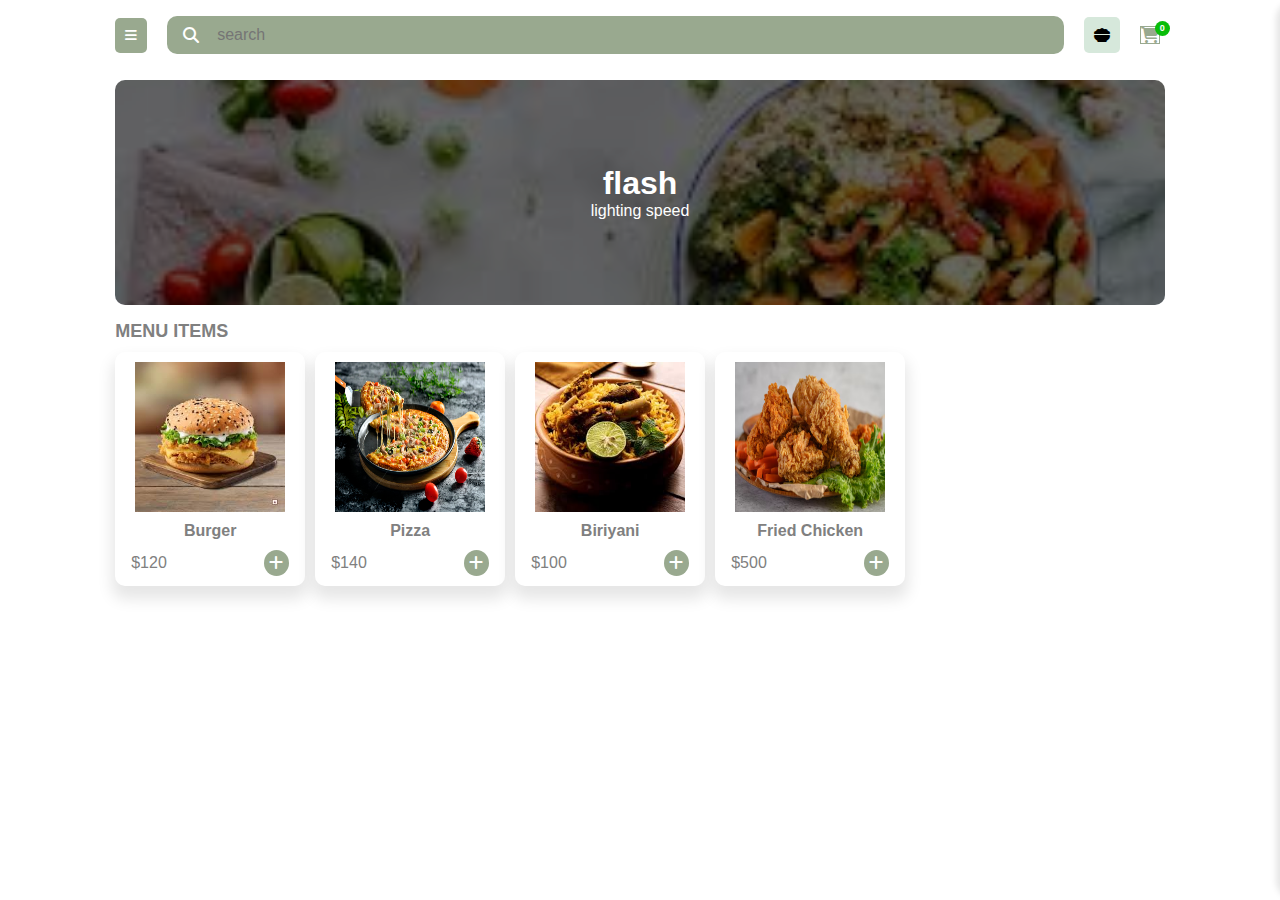
==== commit b3586aa9: "Add files via upload" ====
--- a/website/front(cart).html
+++ b/website/front(cart).html
@@ -5,8 +5,8 @@
     <meta name="viewport" content="width=device-width, initial-scale=1.0" />
     <title>Quick Bite Fast Food By Code Info</title>
     <link rel="stylesheet" href="cart.css" />
-    
     <link rel="stylesheet" href="https://cdnjs.cloudflare.com/ajax/libs/font-awesome/6.4.2/css/all.min.css" />
+
 </head>
 <body>
     <header class="header">
@@ -35,7 +35,6 @@
         </nav>
     </header>
 
-   
     <section class="cover">
         <div class="cover-overlay">
             <h1>flash</h1>
@@ -44,29 +43,10 @@
     </section>
 
     <main>
-        <!-- <h2 class="section-heading">food menu</h2>
-        <div class="menu--list">
-            <div class="menu--item">
-                <img src="image.jpg" alt="Burger" />
-                <h4>Burger</h4>
-            </div>
-            <div class="menu--item">
-                <img src="pizza.jpg" alt="Pizza" />
-                <h4>Pizza</h4>
-            </div>
-            <div class="menu--item">
-                <img src="biriyani.jpg" alt="Biriyani" />
-                <h4>Biriyani</h4>
-            </div>
-            <div class="menu--item">
-                <img src="kfc.jpg" alt="Fried Chicken" />
-                <h4>Fried Chicken</h4>
-            </div> 
-        </div>-->
         <h2 class="section-heading">Menu Items</h2>
         <div class="card--list">
             <div class="card">
-                <img src="image.jpg" alt="Burger" />
+                <img src="image.jpg" alt="Burger" class="food-image" />
                 <h4 class="card--title">Burger</h4>
                 <div class="card--price">
                     <div class="price">$120</div>
@@ -74,7 +54,7 @@
                 </div>
             </div>
             <div class="card">
-                <img src="pizza.jpg" alt="Pizza" />
+                <img src="pizza.jpg" alt="Pizza" class="food-image" />
                 <h4 class="card--title">Pizza</h4>
                 <div class="card--price">
                     <div class="price">$140</div>
@@ -82,7 +62,7 @@
                 </div>
             </div>
             <div class="card">
-                <img src="biriyani.jpg" alt="Biriyani" />
+                <img src="biriyani.jpg" alt="Biriyani" class="food-image" />
                 <h4 class="card--title">Biriyani</h4>
                 <div class="card--price">
                     <div class="price">$100</div>
@@ -90,7 +70,7 @@
                 </div>
             </div>
             <div class="card">
-                <img src="kfc.jpg" alt="Fried Chicken" />
+                <img src="kfc.jpg" alt="Fried Chicken" class="food-image" />
                 <h4 class="card--title">Fried Chicken</h4>
                 <div class="card--price">
                     <div class="price">$500</div>
@@ -119,6 +99,16 @@
         </div>
     </main>
 
+    <!-- The Modal -->
+    <div id="myModal" class="modal">
+        <div class="modal-content">
+            <span class="close">&times;</span>
+            <h2 id="food-title">Food Title</h2>
+            <p id="food-description">Here is some more information about the food item!</p>
+            <p id="food-price">Price: $0.00</p>
+        </div>
+    </div>
+
     <script src="cart.js"></script>
 </body>
-</html>+</html>
--- a/website/cart.css
+++ b/website/cart.css
@@ -39,32 +39,33 @@
     color: var(--accent-color);
     border-radius: 5px;
     cursor: pointer;
-
-}
-.burger--icon a{
-    display:block;
-    color:black;
-    padding: 6px 3px ;
-}
-.burger--icon .burger-menu{
+}
+
+.burger--icon a {
+    display: block;
+    color: black;
+    padding: 6px 3px;
+}
+
+.burger--icon .burger-menu {
     display: none;
     position: absolute;
-    background-color : var(--primary-color) ;
-    min-width:100px;
+    background-color: var(--primary-color);
+    min-width: 100px;
     box-shadow: 2px 2px 5px rgb(218, 160, 160);
-
-}
-.burger--icon:hover .burger-menu{
+}
+
+.burger--icon:hover .burger-menu {
     display: block;
 }
-.burger--icon:hover button{
-    background-color:#0a3102
-}
-.burger--icon a:hover{
-    background-color: #1d8a07
-}
-
-
+
+.burger--icon:hover button {
+    background-color: #0a3102;
+}
+
+.burger--icon a:hover {
+    background-color: #1d8a07;
+}
 
 .search--box {
     background-color: var(--primary-color);
@@ -103,16 +104,19 @@
 .menu--icons:hover {
     background: var(--primary-color);
 }
-fa-cart-shopping {
+
+.fa-cart-shopping {
     background: transparent !important;
     border: 1px solid var(--primary-color);
     color: var(--primary-color);
 }
+
 .cart--icons {
     position: relative;
     cursor: pointer;
 }
-.cart--icons span{
+
+.cart--icons span {
     background: var(--secondary-color);
     color: var(--accent-color);
     border-radius: 50%;
@@ -127,6 +131,7 @@
     right: -5px;
     top: -5px;
 }
+
 .cover {
     background-image: url('bg.jpg');
     background-size: cover;
@@ -135,9 +140,9 @@
     border-radius: 10px;
     margin-top: 10px;
 }
-.cover-overlay{
-
-    background:rgba(0, 0, 0, 0.6);
+
+.cover-overlay {
+    background: rgba(0, 0, 0, 0.6);
     height: 100%;
     color: var(--accent-color);
     display: flex;
@@ -146,20 +151,21 @@
     justify-content: center;
     border-radius: 10px;
 }
+
 .section-heading {
     font-size: 18px;
     text-transform: uppercase;
     margin: 1rem 0 10px 0;
     color: var(--text-color);
 }
-/* menu list */
+
 .menu--list {
     display: flex;
     gap: 12px;
     flex-wrap: wrap;
 }
-.menu--item
-{
+
+.menu--item {
     width: 114px;
     display: flex;
     align-items: center;
@@ -168,15 +174,18 @@
     padding: 10px 13px;
     border-radius: 10px;
 }
-.menu--item img{
-    width:100%;
-}
+
+.menu--item img {
+    width: 100%;
+}
+
 .card--list {
     display: flex;
     gap: 10px;
     flex-wrap: wrap;
     margin-bottom: 2rem;
 }
+
 .card {
     width: 190px;
     display: flex;
@@ -186,99 +195,156 @@
     padding: 10px 1rem;
     border-radius: 10px;
     background: var(--accent-color);
-    box-shadow: 0px 10px 15px 3px rgba (0, 0, 0, 0.1);
+    box-shadow: 0px 10px 15px 3px rgba(0, 0, 0, 0.1);
     text-align: center;
     color: var(--text-color);
 }
+
 .card img {
-    width: 100%;
-}
+    height: 150px;
+    width: 150px;
+}
+
 .card--price {
     display: flex;
     align-items: center;
     width: 100%;
     justify-content: space-between;
 }
+
 .card--price.price {
     color: var(--primary-color);
     font-weight: 600;
 }
-.add-to-cart{
+
+.add-to-cart {
     background: var(--primary-color);
     color: var(--accent-color);
     border-radius: 50%;
     padding: 5px;
     cursor: pointer;
 }
-.add-to-cart:hover{
-    color: var(--accent-color);
-    box-shadow: rgb(0 0 0 / 30%)0px 4px 4px, rgb(231, 236, 236)0px 0px 0px 3px;
-}
+
+.add-to-cart:hover {
+    color: var(--accent-color);
+    box-shadow: rgb(0 0 0 / 30%) 0px 4px 4px, rgb(231, 236, 236) 0px 0px 0px 3px;
+}
+
 .sidebar {
     width: 300px;
     height: 100%;
     position: fixed;
     top: 0;
-    /* right: 0; */
     right: -300px;
-    background-color: var(--accent-color);
+    background-color: var(--decent-color);
     box-shadow: -4px 0 6px rgba(0, 0, 0, 0.1);
     transition: right 0.3s ease-in-out;
     z-index: 1000;
     padding: 20px;
     border-top-left-radius: 20px;
     border-bottom-left-radius: 20px;
-}
-.sidebar.open{
+    padding-top: 70px; /* Added padding to move cart items down */
+}
+
+.sidebar.open {
     right: 0;
 }
-.sidebar-close{
+
+.sidebar-close {
     position: absolute;
     left: 20px;
-    top: 10px;
-    cursor: pointer;
-}
-.cart-tems{
+    top: 20px; /* Adjusted top position to keep the button away from the content */
+    cursor: pointer;
+}
+
+.cart-tems {
     display: flex;
     flex-direction: column;
     gap: 10px;
-    margin-top: 1rem;
-}
-.individual-cart-item{
+    margin-top: 2rem; /* Moved cart items list down */
+}
+
+.individual-cart-item {
     display: flex;
     justify-content: space-between;
-    padding: 10px 5px ;
+    padding: 10px 5px;
     border-radius: 5px;
     color: var(--text-color);
     border: 1px solid var(--decent-color);
 }
-.cart-item-price{
+
+.cart-item-price {
     color: var(--primary-color);
 }
-.sidebar--footer{
+
+.sidebar--footer {
     position: absolute;
-    bottom: -100%;
-    width: 88%
-}
-.total--amount{
+    bottom: 10px;
+    width: 100%;
+}
+
+.total--amount {
     display: flex;
     align-items: center;
     justify-content: space-between;
     border: 2px solid var(--decent-color);
-    border-radius:5%;
-    padding: 15px 120px;
-}
-.cart-total{
+    border-radius: 5px;
+    padding: 30px;
+}
+
+.cart-total {
     font-size: 16px;
     color: var(--primary-color);
     font-weight: 500;
 }
-.checkout-btn{
-    width: 100%;
+
+.checkout-btn {
+    width: 88%;
     margin-top: 2rem;
-    background:var(--secondary-color) ;
+    background: var(--secondary-color);
     color: var(--accent-color);
     border-radius: 50px;
     cursor: pointer;
-    padding: 10px 130px;
-}
+    padding: 10px;
+    border: none;
+}
+
+.Test {
+    position: fixed;
+}
+/* Basic styling for the modal */
+.modal {
+    display: none; /* Hidden by default */
+    position: fixed;
+    z-index: 1;
+    padding-top: 60px;
+    left: 0;
+    top: 0;
+    width: 100%;
+    height: 100%;
+    overflow: auto;
+    background-color: rgba(0, 0, 0, 0.4);
+}
+
+.modal-content {
+    background-color: #fefefe;
+    margin: 5% auto;
+    padding: 20px;
+    border: 1px solid #888;
+    width: 80%;
+}
+
+.close {
+    color: #aaa;
+    float: right;
+    font-size: 28px;
+    font-weight: bold;
+}
+
+.close:hover,
+.close:focus {
+    color: black;
+    text-decoration: none;
+    cursor: pointer;
+}
+
